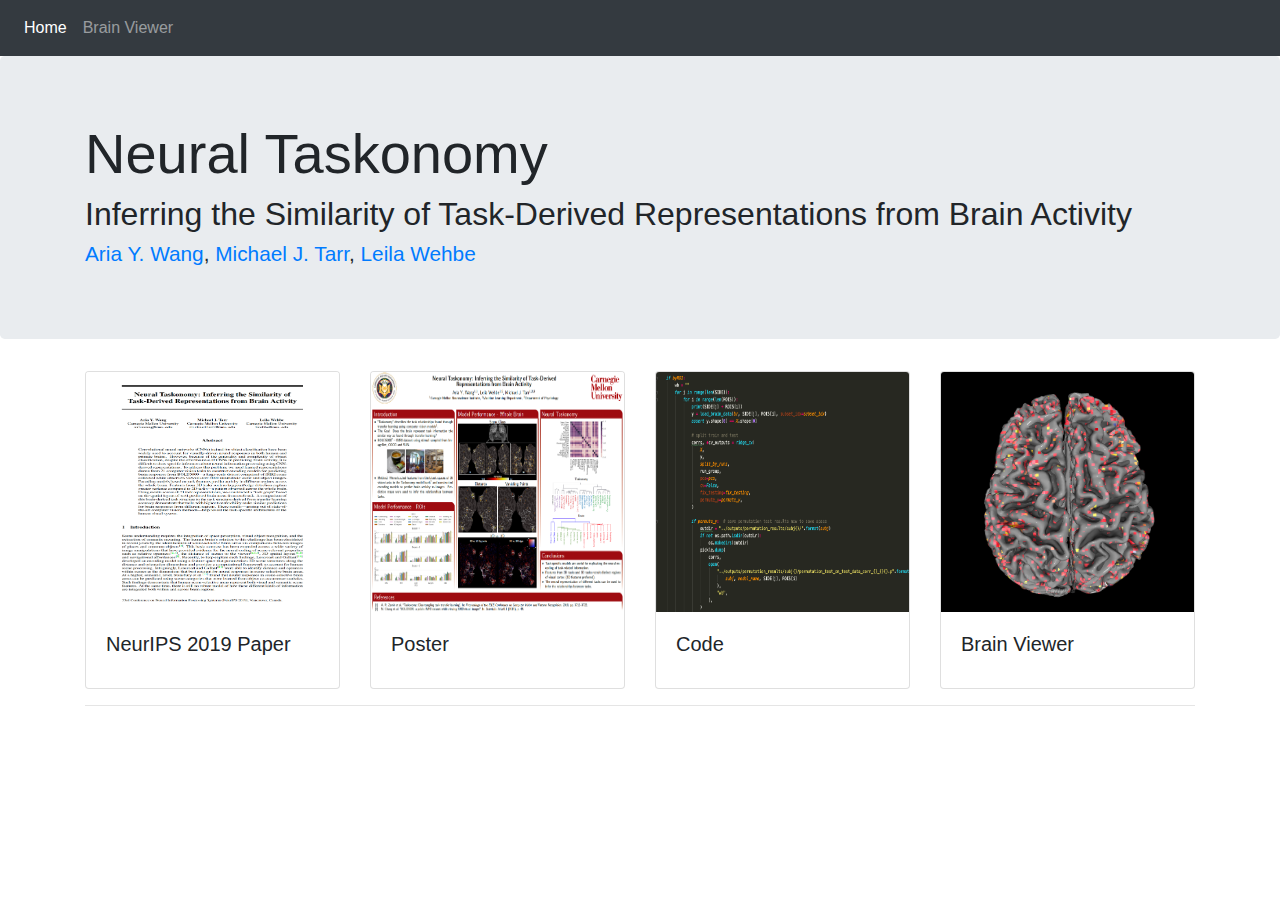
==== website/index.html @ ba5a2208 "add websites" ====
<!doctype html>
<html lang="en">
  <head>
    <!-- Required meta tags -->
    <meta charset="utf-8">
    <meta name="viewport" content="width=device-width, initial-scale=1, shrink-to-fit=no">

    <!-- Bootstrap CSS -->
    <link rel="stylesheet" href="https://stackpath.bootstrapcdn.com/bootstrap/4.3.1/css/bootstrap.min.css" integrity="sha384-ggOyR0iXCbMQv3Xipma34MD+dH/1fQ784/j6cY/iJTQUOhcWr7x9JvoRxT2MZw1T" crossorigin="anonymous">
    <link rel="stylesheet" href="jumbotron.css">

    <title>Neural Taskonomy</title>
  </head>
  <body>
    <nav class="navbar navbar-expand-md navbar-dark fixed-top bg-dark">
<!--       <a class="navbar-brand" href="#">Navbar</a> -->
      <button class="navbar-toggler" type="button" data-toggle="collapse" data-target="#navbarsExampleDefault" aria-controls="navbarsExampleDefault" aria-expanded="false" aria-label="Toggle navigation">
        <span class="navbar-toggler-icon"></span>
      </button>

      <div class="collapse navbar-collapse" id="navbarsExampleDefault">
        <ul class="navbar-nav mr-auto">
          <li class="nav-item active">
            <a class="nav-link" href="#">Home <span class="sr-only">(current)</span></a>
          </li>
          <li class="nav-item">
            <a class="nav-link" href="brain_viewer/index.html">Brain Viewer</a>
          </li>
        </ul>
      </div>
    </nav>

    <main role="main">

      <!-- Main jumbotron for a primary marketing message or call to action -->
      <div class="jumbotron">
        <div class="container">
          <h1 class="display-4">Neural Taskonomy</h1>
          <h1 class="display-4" style="font-size: 2rem;">Inferring the Similarity of Task-Derived Representations from Brain Activity</h1>
          <h1 class="display-4" style="font-size: 1.3rem; "><a href="https://ariawang.me/">Aria Y. Wang</a>, <a href="https://www.cmu.edu/dietrich/psychology/tarrlab/">Michael J. Tarr</a>, <a href="https://www.cs.cmu.edu/~lwehbe/">Leila Wehbe</a></h1>
          <!-- <p><em>Aria Y. Wang, Michael J. Tarr, Leila Wehbe</em></p> -->


<!--           <p>This is a template for a simple marketing or informational website. It includes a large callout called a jumbotron and three supporting pieces of content. Use it as a starting point to create something more unique.</p> -->
          <!-- <p><a class="btn btn-primary btn-lg" href="#" role="button">Learn more &raquo;</a></p> -->
        </div>
      </div>

      <div class="container">
        <!-- Example row of columns -->
        <div class="row">
          <div class="col-md-3">
            <div class="card">
              <img src="src/paper.png" class="card-img-top" style="height: 15rem" alt="...">
              <div class="card-body">
                <h5 class="card-title">NeurIPS 2019 Paper</h5>
                <!-- <p class="card-text">Some quick example text to build on the card title and make up the bulk of the card's content.</p> -->
                <a href="src/paper.pdf" class="stretched-link"></a>
              </div>
            </div>
          </div>
          <div class="col-md-3">
            <div class="card" >
            <img src="src/poster.png" class="card-img-top" style="height: 15rem;" alt="...">
            <div class="card-body">
              <h5 class="card-title">Poster</h5>
              <!-- <p class="card-text">Some quick example text to build on the card title and make up the bulk of the card's content.</p> -->
              <a href="src/poster.pdf" class="stretched-link"></a>
            </div>
          </div>
          </div>
          <div class="col-md-3">
            <div class="card">
              <img src="src/code.png" class="card-img-top" style="height: 15rem;" alt="...">
              <div class="card-body">
                <h5 class="card-title">Code</h5>
                <!-- <p class="card-text">Project repository.</p> -->
                <a href="https://github.com/ariaaay/NeuralTaskonomy" class="stretched-link"></a>
              </div>
            </div>
          </div>
          <div class="col-md-3">
            <div class="card">
              <img src="src/brain.png" class="card-img-top" style="height: 15rem" alt="...">
              <div class="card-body">
                <h5 class="card-title">Brain Viewer</h5>
                <a href="brain_viewer/index.html" class="stretched-link"></a>
              </div>
            </div>
          </div>
        </div>

        <hr>

      </div> <!-- /container -->

    </main>

    <footer class="container">
      <!-- <p>&copy; Carnegie Mellon University 2019</p> -->
    </footer>

    <!-- Optional JavaScript -->
    <!-- jQuery first, then Popper.js, then Bootstrap JS -->
    <script src="https://code.jquery.com/jquery-3.3.1.slim.min.js" integrity="sha384-q8i/X+965DzO0rT7abK41JStQIAqVgRVzpbzo5smXKp4YfRvH+8abtTE1Pi6jizo" crossorigin="anonymous"></script>
    <script src="https://cdnjs.cloudflare.com/ajax/libs/popper.js/1.14.7/umd/popper.min.js" integrity="sha384-UO2eT0CpHqdSJQ6hJty5KVphtPhzWj9WO1clHTMGa3JDZwrnQq4sF86dIHNDz0W1" crossorigin="anonymous"></script>
    <script src="https://stackpath.bootstrapcdn.com/bootstrap/4.3.1/js/bootstrap.min.js" integrity="sha384-JjSmVgyd0p3pXB1rRibZUAYoIIy6OrQ6VrjIEaFf/nJGzIxFDsf4x0xIM+B07jRM" crossorigin="anonymous"></script>
  </body>
</html>
---- website/jumbotron.css ----
/* Move down content because we have a fixed navbar that is 3.5rem tall */
body {
  padding-top: 3.5rem;
}
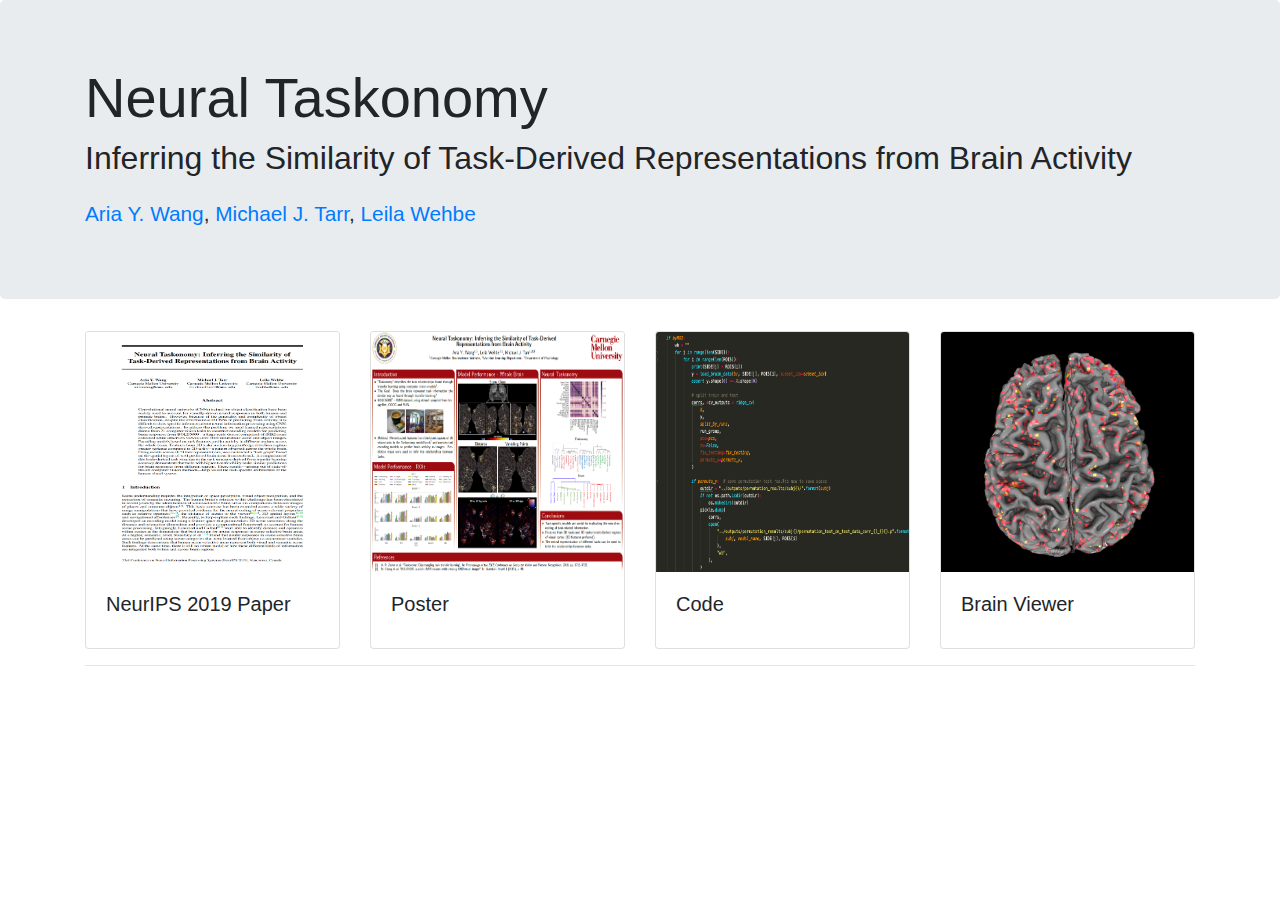
==== commit 4e6fb9d5: "fixed stacking input" ====
--- a/website/index.html
+++ b/website/index.html
@@ -12,23 +12,31 @@
     <title>Neural Taskonomy</title>
   </head>
   <body>
-    <nav class="navbar navbar-expand-md navbar-dark fixed-top bg-dark">
-<!--       <a class="navbar-brand" href="#">Navbar</a> -->
-      <button class="navbar-toggler" type="button" data-toggle="collapse" data-target="#navbarsExampleDefault" aria-controls="navbarsExampleDefault" aria-expanded="false" aria-label="Toggle navigation">
-        <span class="navbar-toggler-icon"></span>
-      </button>
+<!--    <nav class="navbar navbar-expand-md navbar-dark fixed-top bg-dark">-->
+<!--&lt;!&ndash;       <a class="navbar-brand" href="#">Navbar</a> &ndash;&gt;-->
+<!--      <button class="navbar-toggler" type="button" data-toggle="collapse" data-target="#navbarsExampleDefault" aria-controls="navbarsExampleDefault" aria-expanded="false" aria-label="Toggle navigation">-->
+<!--        <span class="navbar-toggler-icon"></span>-->
+<!--      </button>-->
 
-      <div class="collapse navbar-collapse" id="navbarsExampleDefault">
-        <ul class="navbar-nav mr-auto">
-          <li class="nav-item active">
-            <a class="nav-link" href="#">Home <span class="sr-only">(current)</span></a>
-          </li>
-          <li class="nav-item">
-            <a class="nav-link" href="brain_viewer/index.html">Brain Viewer</a>
-          </li>
-        </ul>
-      </div>
-    </nav>
+<!--      <div class="collapse navbar-collapse" id="navbarsExampleDefault">-->
+<!--        <ul class="navbar-nav mr-auto">-->
+<!--          <li class="nav-item active">-->
+<!--            <a class="nav-link" href="#">Home <span class="sr-only">(current)</span></a>-->
+<!--          </li>-->
+<!--          <li class="nav-item dropdown">-->
+<!--            <a class="nav-link dropdown-toggle" href="#" id="dropdown01" data-toggle="dropdown" aria-haspopup="true" aria-expanded="false">Brain Viewer</a>-->
+<!--            <div class="dropdown-menu" aria-labelledby="dropdown01">-->
+<!--              <a class="dropdown-item" href="brain_viewer/src/subj1">Subject 1</a>-->
+<!--              <a class="dropdown-item" href="brain_viewer/src/subj2">Subject 2</a>-->
+<!--              <a class="dropdown-item" href="brain_viewer/src/subj3">Subject 3</a>-->
+<!--            </div>-->
+<!--          </li>-->
+<!--     &lt;!&ndash;      <li class="nav-item">-->
+<!--            <a class="nav-link" href="brain_viewer/index.html">Brain Viewer</a>-->
+<!--          </li> &ndash;&gt;-->
+<!--        </ul>-->
+<!--      </div>-->
+<!--    </nav>-->
 
     <main role="main">
 
@@ -37,12 +45,8 @@
         <div class="container">
           <h1 class="display-4">Neural Taskonomy</h1>
           <h1 class="display-4" style="font-size: 2rem;">Inferring the Similarity of Task-Derived Representations from Brain Activity</h1>
-          <h1 class="display-4" style="font-size: 1.3rem; "><a href="https://ariawang.me/">Aria Y. Wang</a>, <a href="https://www.cmu.edu/dietrich/psychology/tarrlab/">Michael J. Tarr</a>, <a href="https://www.cs.cmu.edu/~lwehbe/">Leila Wehbe</a></h1>
-          <!-- <p><em>Aria Y. Wang, Michael J. Tarr, Leila Wehbe</em></p> -->
+          <h1 class="display-4" style="font-size: 1.3rem; padding-top:1rem"><a href="https://ariawang.me/">Aria Y. Wang</a>, <a href="https://www.cmu.edu/dietrich/psychology/tarrlab/">Michael J. Tarr</a>, <a href="https://www.cs.cmu.edu/~lwehbe/">Leila Wehbe</a></h1>
 
-
-<!--           <p>This is a template for a simple marketing or informational website. It includes a large callout called a jumbotron and three supporting pieces of content. Use it as a starting point to create something more unique.</p> -->
-          <!-- <p><a class="btn btn-primary btn-lg" href="#" role="button">Learn more &raquo;</a></p> -->
         </div>
       </div>
 
--- a/website/jumbotron.css
+++ b/website/jumbotron.css
@@ -1,4 +1,4 @@
 /* Move down content because we have a fixed navbar that is 3.5rem tall */
 body {
-  padding-top: 3.5rem;
+  padding-top: 0rem;
 }
